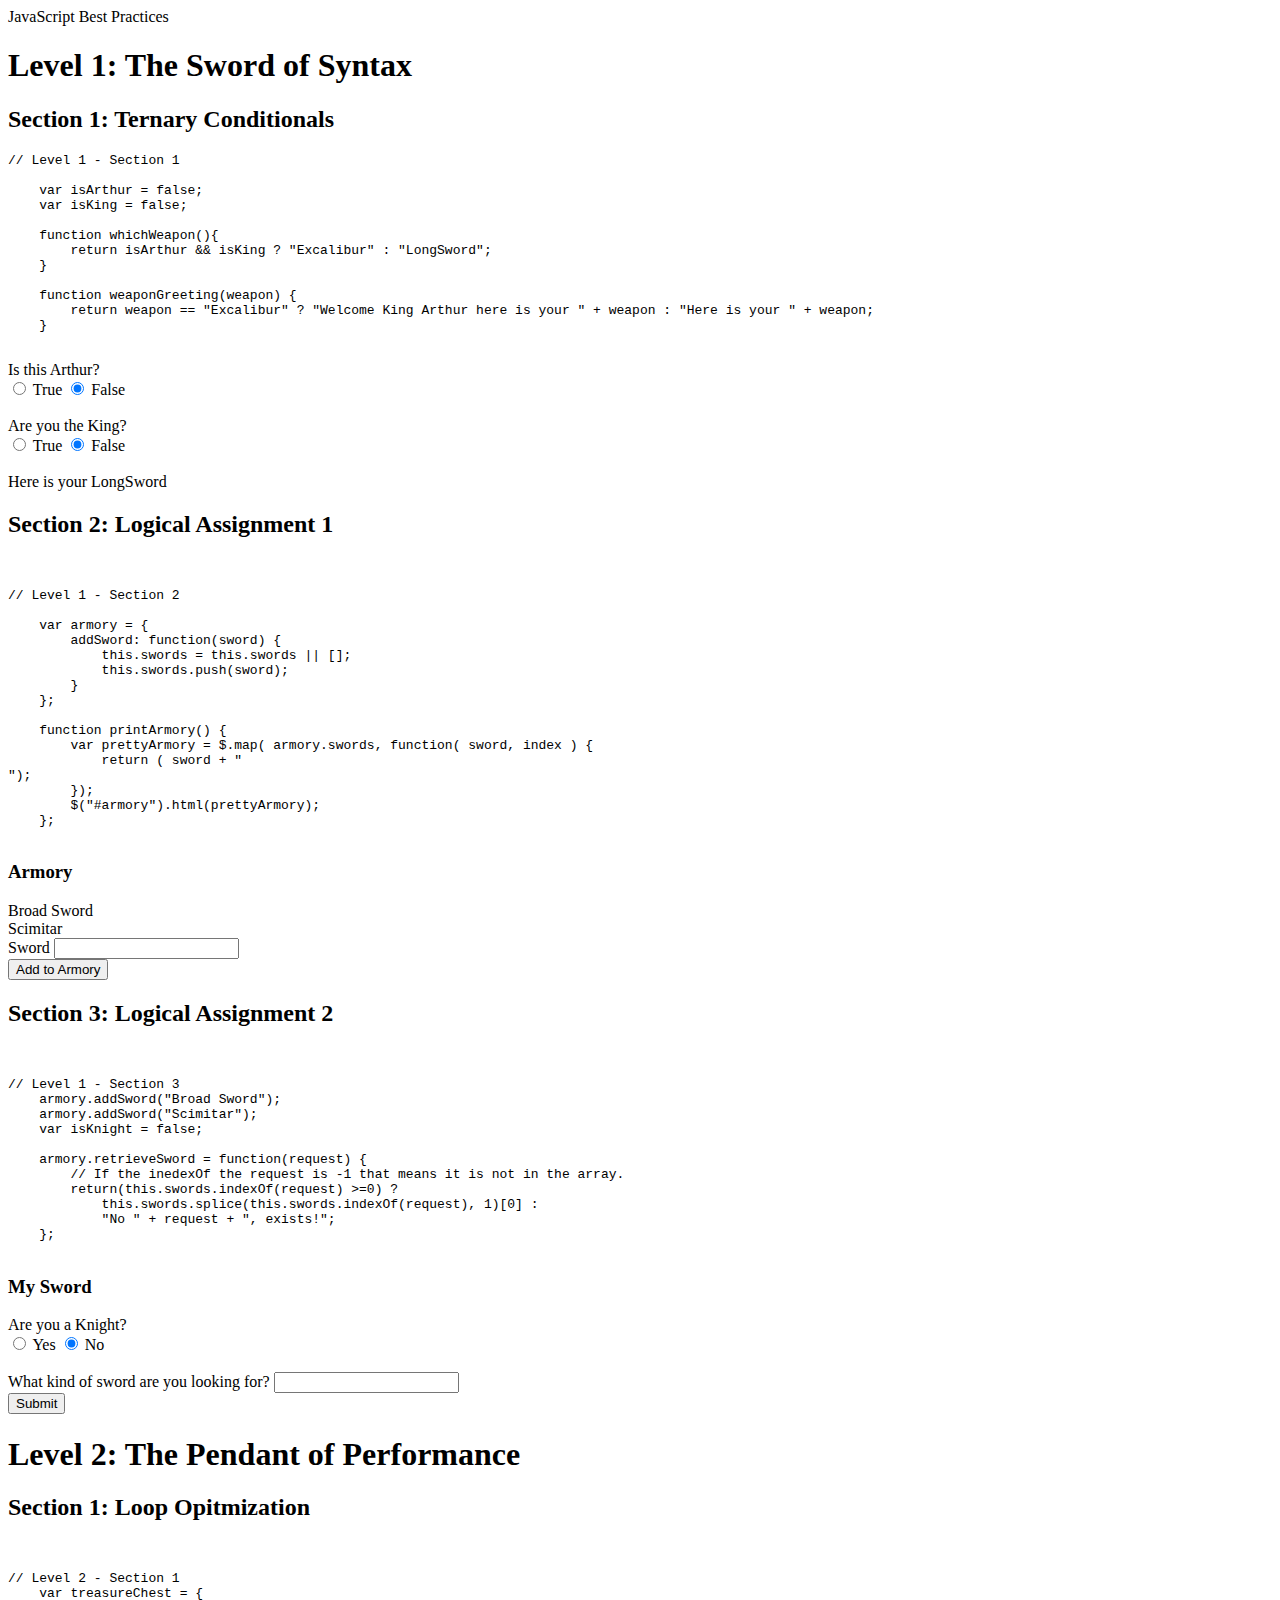
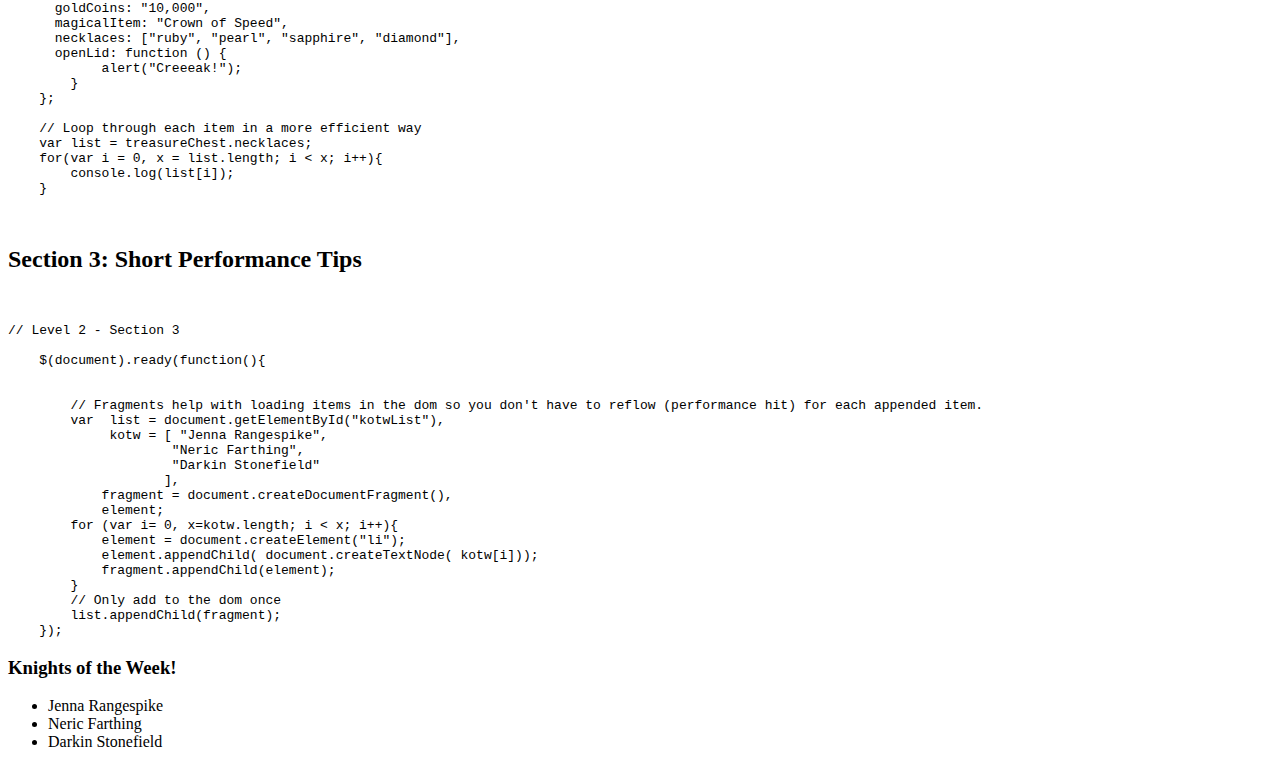
==== js_best_practices/index.html @ 7ab45fc5 "Complete Level 2 - Section 3: Short Performance Tips" ====
<!DOCTYPE html>
<html lang="en">
    <head>
        <link rel="stylesheet" type="text/css" href="app.css?v=1">
        <script src="https://code.jquery.com/jquery-2.1.3.min.js"></script>
        <script src="app.js?v=1"></script>

    </head>
    <body>
    <div class="title">JavaScript Best Practices</div>

    <h1 class="level">Level 1: The Sword of Syntax</h1>

    <div class="section">
        <h2>Section 1: Ternary Conditionals</h2>
        <pre class="section0"></pre>
        <form name="choose_person" id="choose_person">
            Is this Arthur? <br />
            <input type="radio" name="isArthur" value="True"> True
            <input type="radio" name="isArthur" value="false" checked> False
        </form><br />
        <form name="king" id="king">
            Are you the King? <br />
            <input type="radio" name="isKing" value="True"> True
            <input type="radio" name="isKing" value="false" checked> False
        </form><br />
        <div id="weapon"></div>

    </div>


    <div class="section">
        <h2>Section 2: Logical Assignment 1</h2>
        <pre class="section1"></pre>
        <h3>Armory</h3>
        <div id="armory">

        </div>

        <label for="sword">Sword</label>
        <input type="text" id="sword" /><br />


        <button class="submit" id="addToArmory">Add to Armory</button>
    </div>

    <div class="section">
        <h2>Section 3: Logical Assignment 2</h2>
        <pre class="section2"></pre>

        <h3>My Sword</h3>
        <div id="mySword"></div>

        <form name="knight" id="knight">
            Are you a Knight? <br />
            <input type="radio" name="isKnight" value="True"> Yes
            <input type="radio" name="isKnight" value="false" checked> No
        </form><br />

        <label for="sword">What kind of sword are you looking for?</label>
        <input type="text" id="getSwordInput" /><br />

        <button class="submit" id="getSword">Submit</button>


    </div>

    <h1 class="level">Level 2: The Pendant of Performance</h1>

    <div class="section">
        <h2>Section 1: Loop Opitmization</h2>
        <pre class="section3"></pre>


    </div>

    <div class="section">
        <h2>Section 3: Short Performance Tips</h2>
        <pre class="section4"></pre>

        <h3>Knights of the Week!</h3>
        <ul id="kotwList"></ul>

    </div>


	</body>
	
</html>
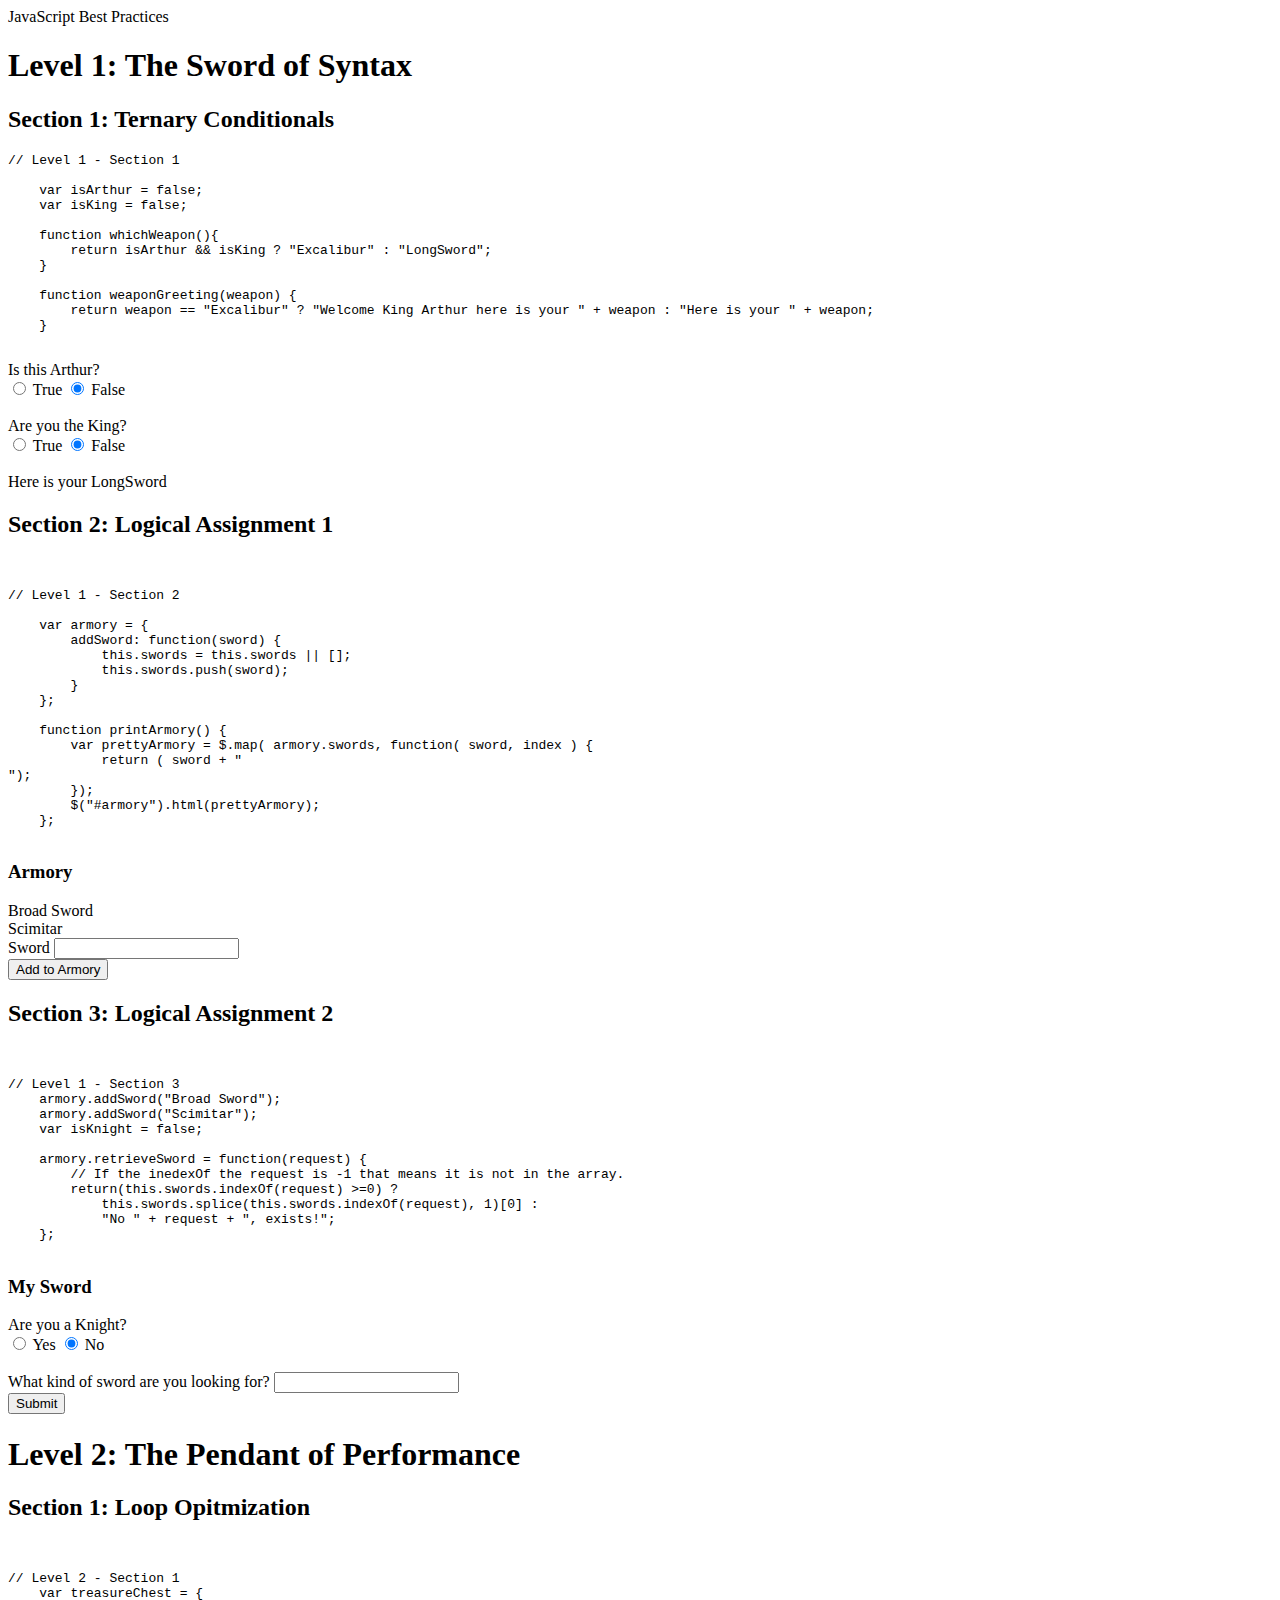
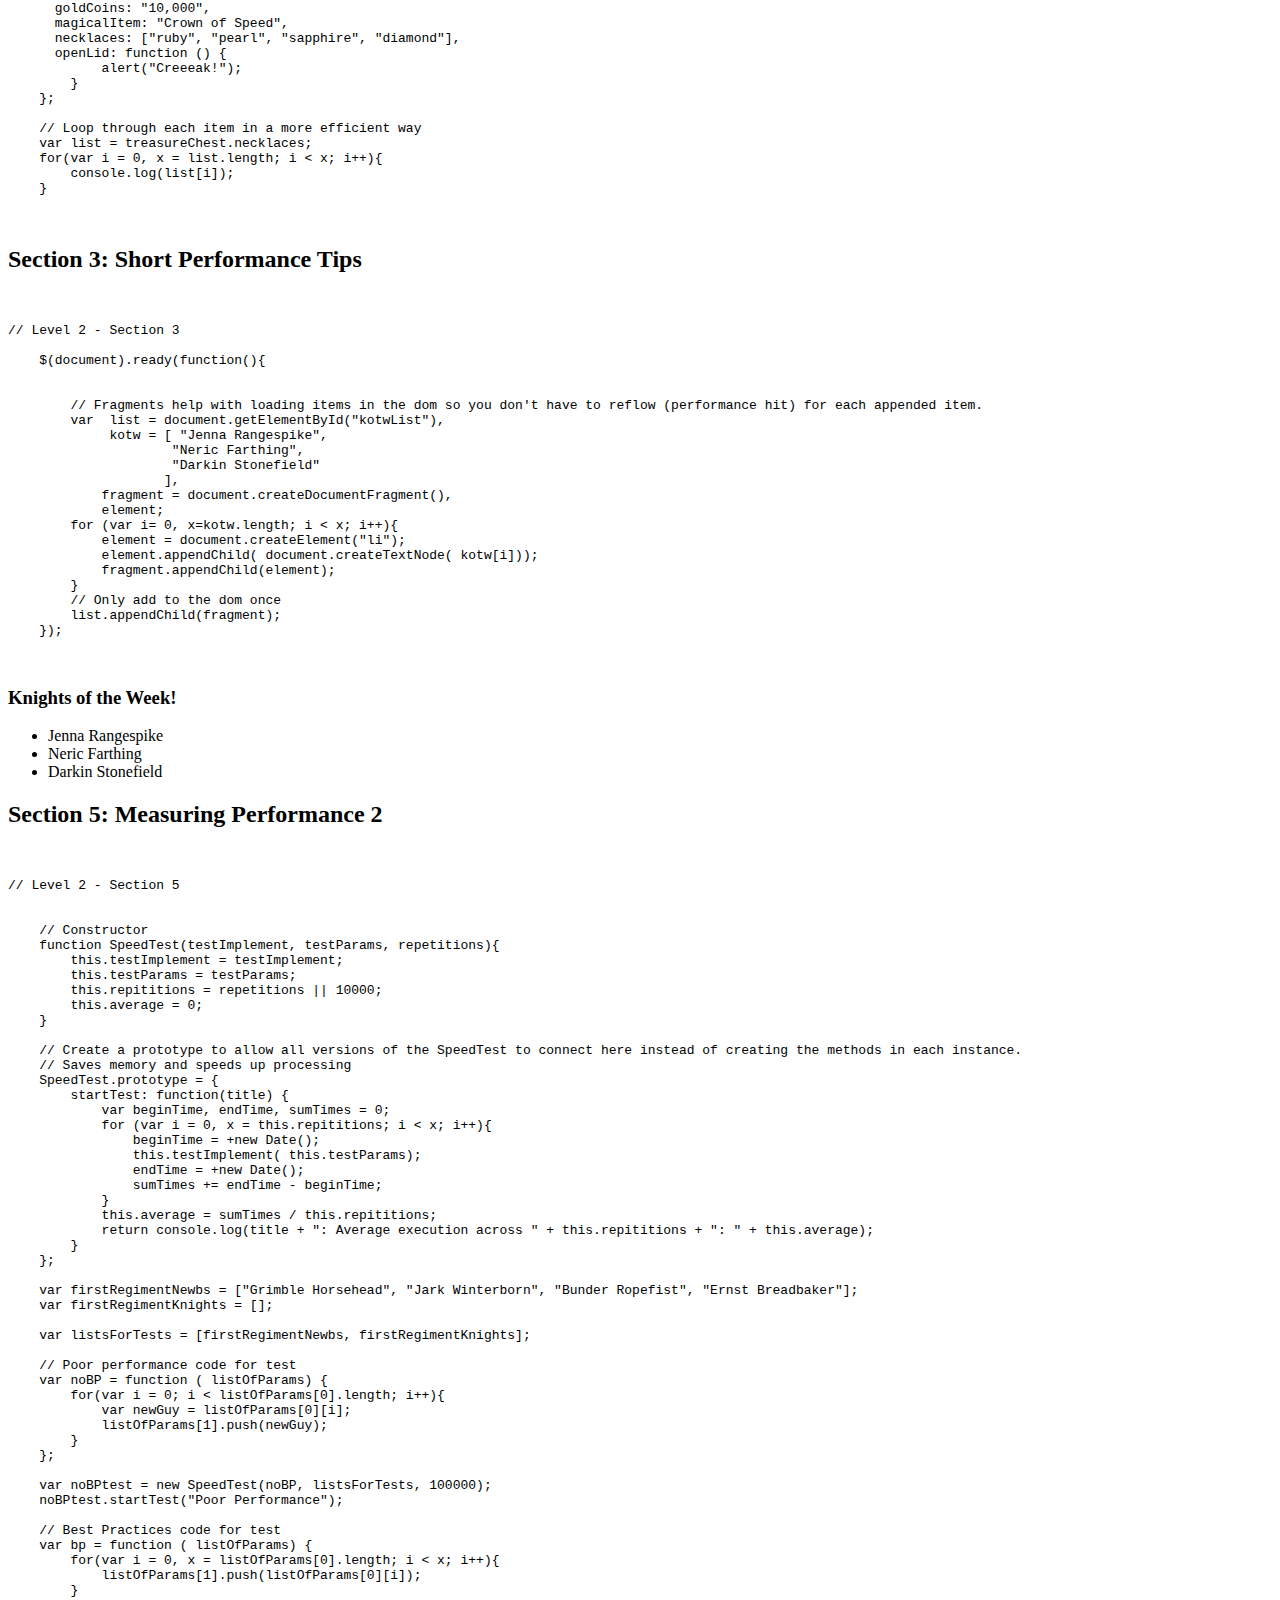
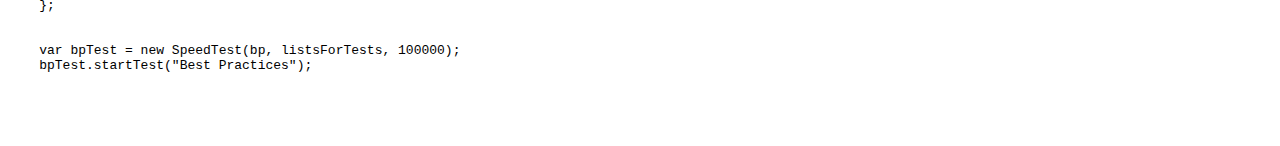
==== commit eb15deaa: "Finish up Level 2 Section 5: Measuring Performance 2" ====
--- a/js_best_practices/index.html
+++ b/js_best_practices/index.html
@@ -3,7 +3,7 @@
     <head>
         <link rel="stylesheet" type="text/css" href="app.css?v=1">
         <script src="https://code.jquery.com/jquery-2.1.3.min.js"></script>
-        <script src="app.js?v=1"></script>
+        <script src="app.js?v=1" async></script>
 
     </head>
     <body>
@@ -83,6 +83,12 @@
 
     </div>
 
+    <div class="section">
+        <h2>Section 5: Measuring Performance 2</h2>
+        <pre class="section5"></pre>
+
+    </div>
+
 
 	</body>
 	
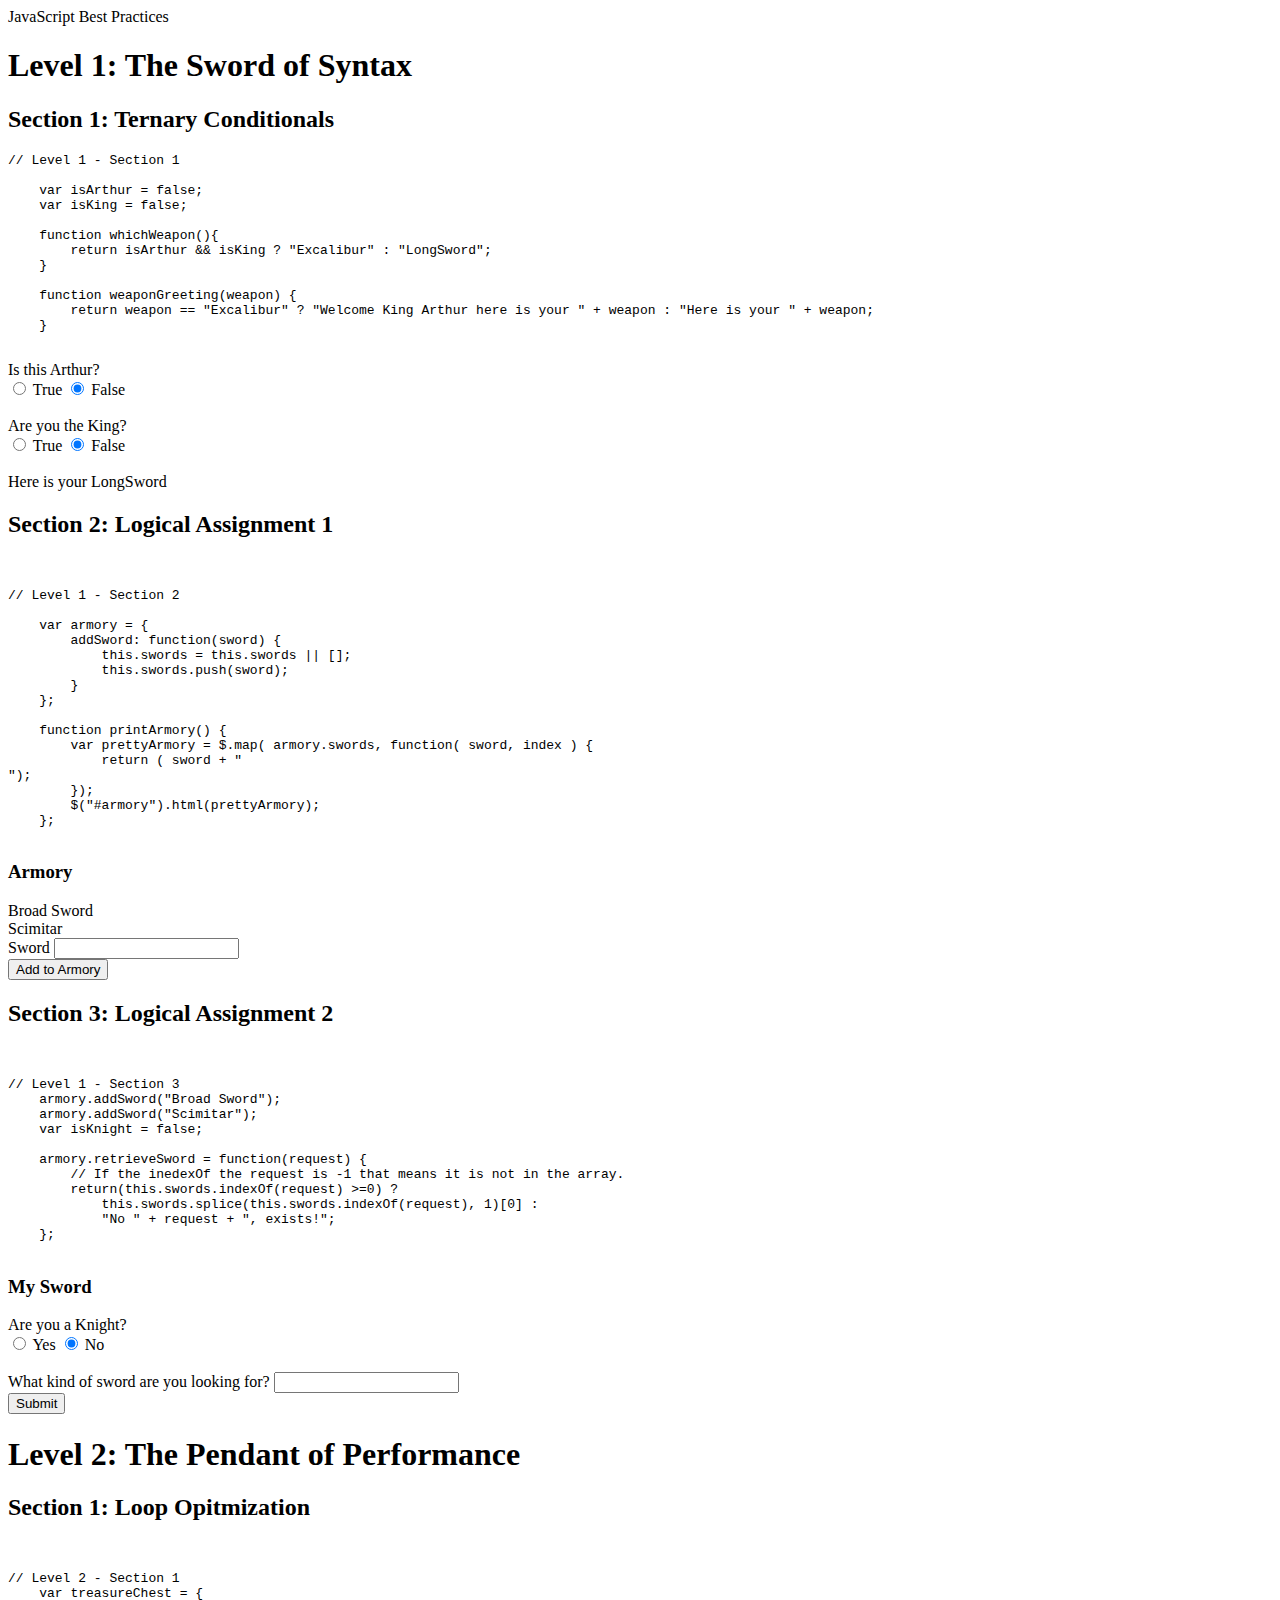
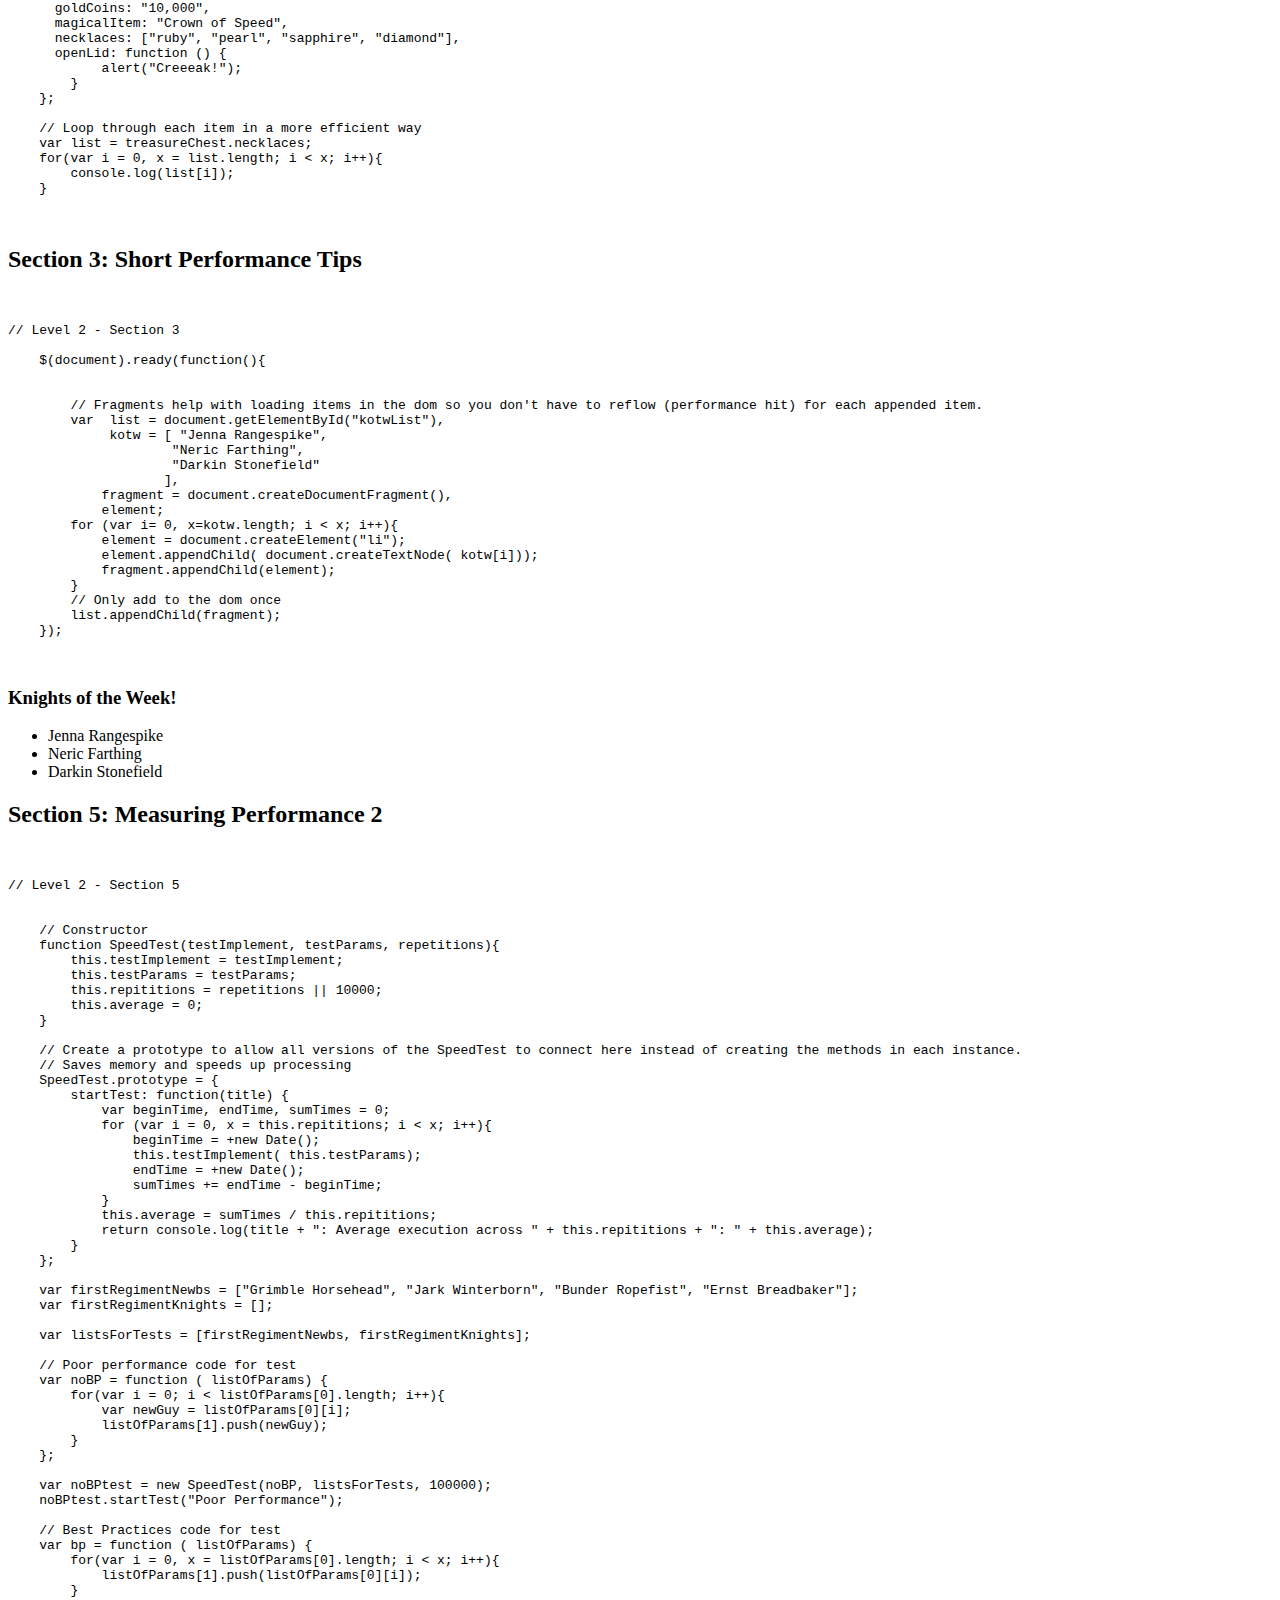
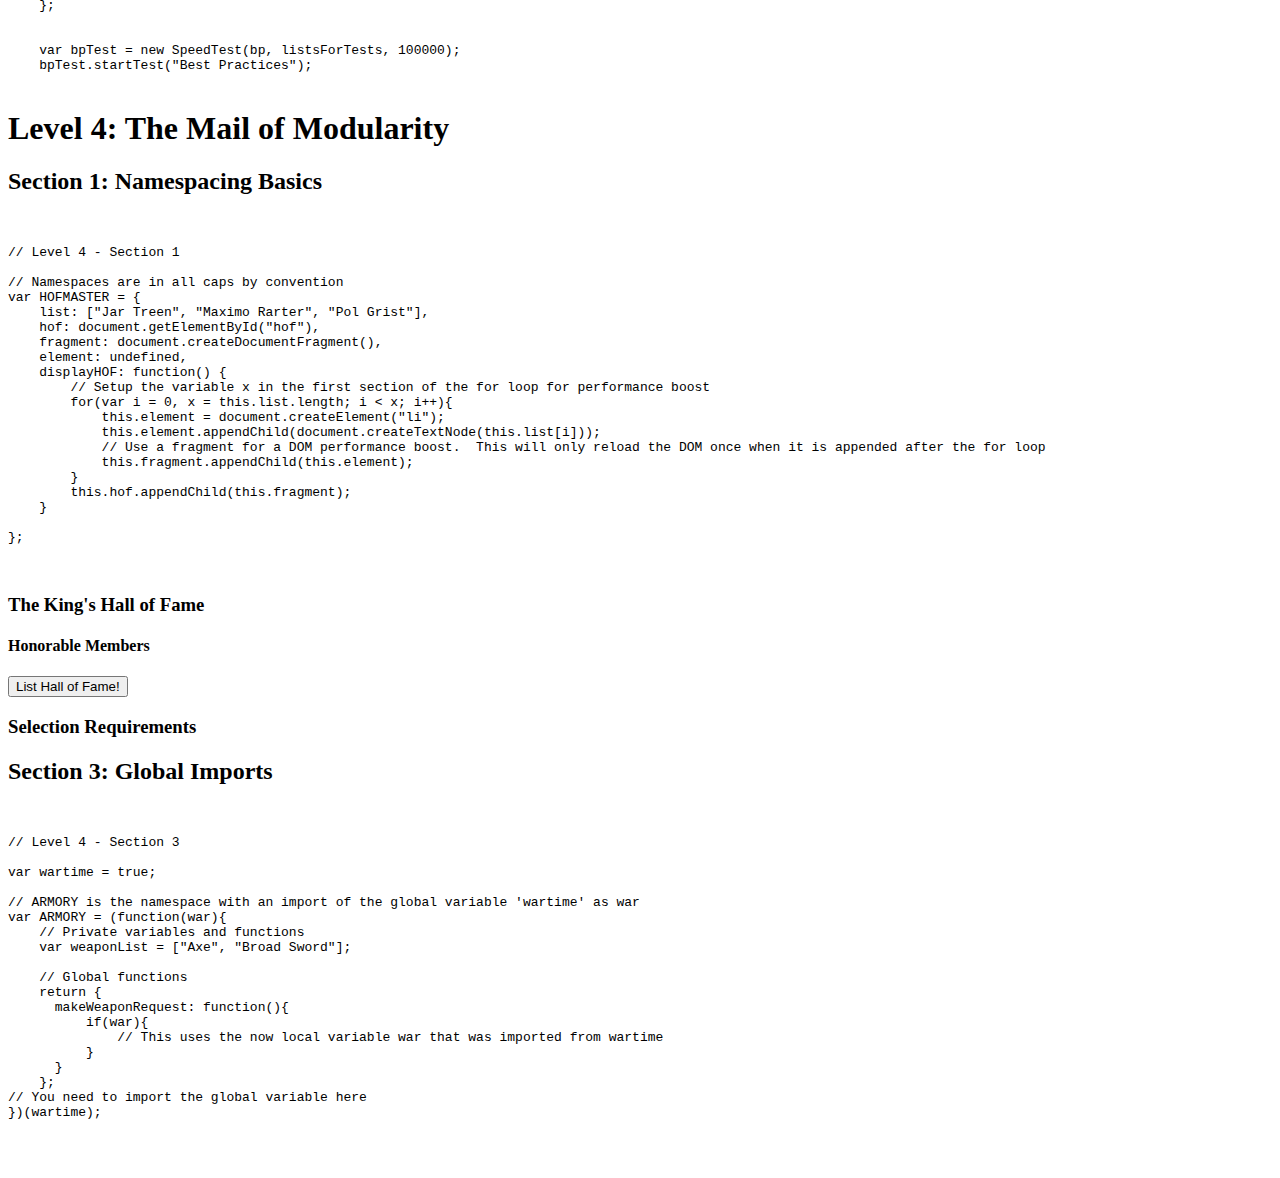
==== commit 5726457c: "Finish Level 4 - Section 3: Global Imports" ====
--- a/js_best_practices/index.html
+++ b/js_best_practices/index.html
@@ -89,6 +89,31 @@
 
     </div>
 
+    <h1 class="level">Level 4: The Mail of Modularity</h1>
+
+    <div class="section">
+        <h2>Section 1: Namespacing Basics</h2>
+        <pre class="section6"></pre>
+
+        <h3>The King's Hall of Fame</h3>
+
+        <h4>Honorable Members</h4>
+
+        <ul id="hof"></ul>
+
+        <button onclick="HOFMASTER.displayHOF();">List Hall of Fame!</button>
+
+        <h3>Selection Requirements</h3>
+        <ul id="reqs"></ul>
+
+    </div>
+
+    <div class="section">
+        <h2>Section 3: Global Imports</h2>
+        <pre class="section7"></pre>
+
+
+    </div>
 
 	</body>
 	
